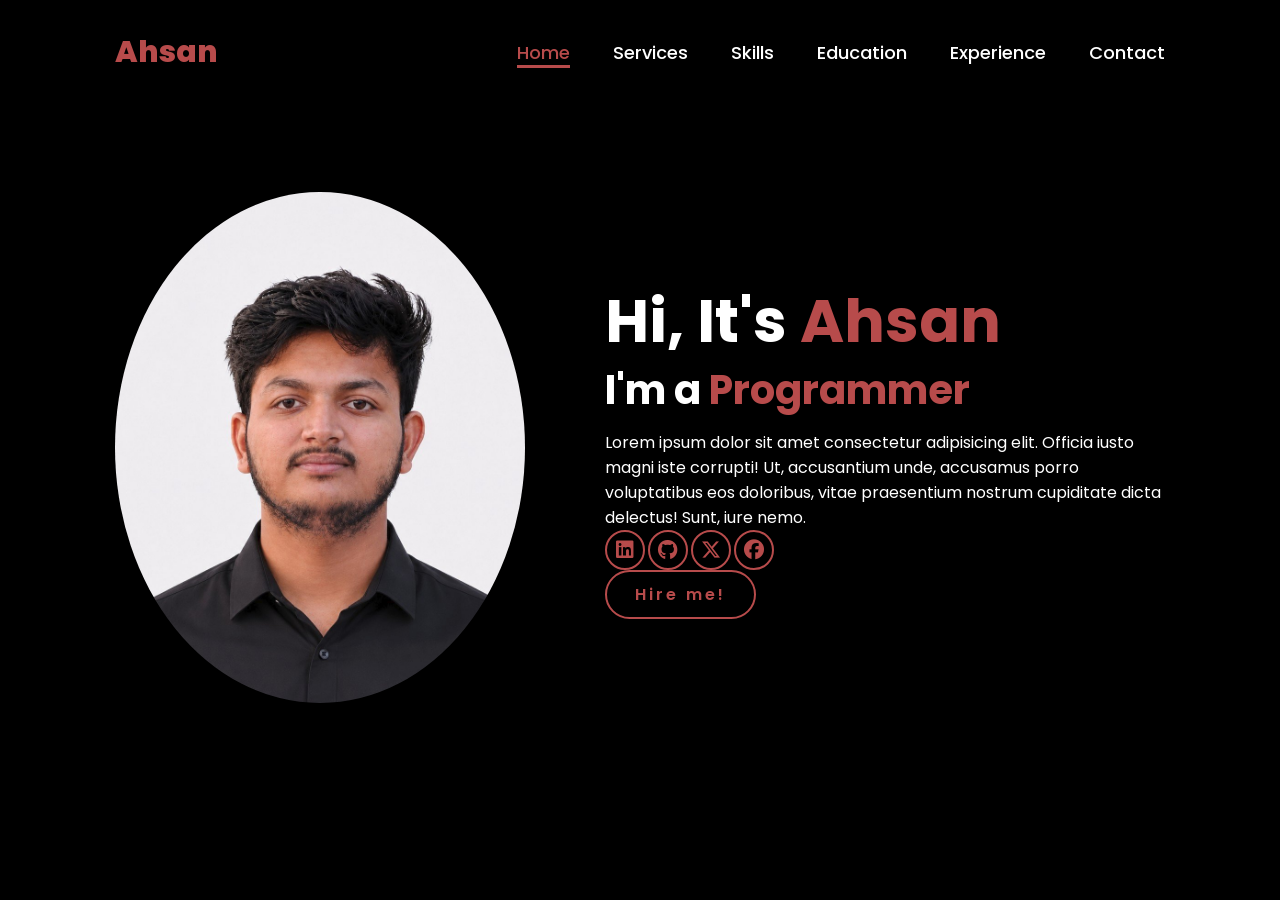
==== index.html @ 2021d5d3 "basic portfolio using html and css" ====
<!DOCTYPE html>
<html lang="en">
<head>
    <meta charset="UTF-8">
    <meta name="viewport" content="width=device-width, initial-scale=1.0">
    
    <link rel="stylesheet" href="https://cdnjs.cloudflare.com/ajax/libs/font-awesome/6.5.2/css/all.min.css">
    <link rel="stylesheet" href="style.css">
    
    <title>Ahsan's Portfolio</title>
</head>

<body>
    <header>
        <a href="#" class="logo">Ahsan</a>
        <nav>
            <a href="#" class="active">Home</a>
            <a href="#">Services</a>
            <a href="#">Skills</a>
            <a href="#">Education</a>
            <a href="#">Experience</a>
            <a href="#">Contact</a>
        </nav>
    </header>
    <section class="home">
        <div class="home-img">
            <img src="main.png" alt="">
         </div>
        <div class="home-content">
            <h1>Hi, It's <span>Ahsan</span></h1>
            <h3 class="typing-text">I'm a <span></span></h3>
            <p>Lorem ipsum dolor sit amet consectetur adipisicing elit. Officia iusto magni iste corrupti! Ut, accusantium unde, accusamus porro voluptatibus eos doloribus, vitae praesentium nostrum cupiditate dicta delectus! Sunt, iure nemo.</p>
            <div class="social-icons">
                <a href="#"><i class="fa-brands fa-linkedin"></i></a>
                <a href="#"><i class="fa-brands fa-github"></i></a>
                <a href="#"><i class="fa-brands fa-x-twitter"></i></a>
                <a href="#"><i class="fa-brands fa-facebook"></i></a>
            </div>
            <a href="#" class="btn">Hire me!</a>
        </div>
    </section>
</body>
</html>
---- style.css ----
@import url('https://fonts.googleapis.com/css2?family=Poppins%3Awght%40100%3B200%3B300%3B400%3B500%3B600&display=swap%27%29%3B');

 *{
    margin: 0;
    padding: 0;
    box-sizing: border-box;
    text-decoration: none;
    border: none;
    outline: none;
    font-family: 'Poppins', sans-serif;
}

html{
    font-size: 62.5%;
}
 
body{
    width: 100%;
    height:100vh;
    overflow-x: hidden;
    background-color: black;
    color:white;
}

header{
    margin-top: 20px;
    position: fixed;
    top: 0;
    left: 0;
    width: 100%;
    padding: 1rem 9%;
    background-color: transparent;
    filter: drop-shadow(10px);
    display: flex;
    justify-content: space-between;
    align-items: center;
    z-index: 100;
}

.logo{
    font-size: 3rem;
    color: #b74b4b;
    font-weight: 800;
    cursor: pointer;
    transition: 0.5s ease;
}

.logo:hover{
    transform: scale(1.1);
}

nav a{
    font-size: 1.8rem;
    color: white;
    margin-left: 4rem;
    font-weight: 500;
    transition: 0.3s ease;
    border-bottom: 3px solid transparent;
}

nav a:hover, nav a.active{
    color: #b74b4b;
    border-bottom: 3px solid #b74b4b;
}

@media(max-width:995px) {
    nav {
        position: absolute;
        display: none;
        top: 0;
        right: 0;
        width: 40%;
        border-left: 3px solid #b74b4b;
        border-bottom: 3px solid #b74b4b;
        border-bottom-left-radius: 2rem;
        padding: 1rem solid;
        background-color: #161616;
        border-top: 0.1rem solid rgba(0, 0, 0, 0.1);
    }

    nav.active {
        display: block;
    }

    nav a {
        display: block;
        font-size: 2rem;
        margin: 3rem 0;
    }

    nav a:hover, nav a.active {
        padding: 1rem;
        border-radius : 0.5rem;
        border-bottom: 0.5rem solid #b74b4b;
    }
}

section{
    min-height: 100vh;
    padding: 5rem 9% 5rem;
}

.home{
    display: flex;
    justify-content: center;
    align-items: center;
    gap: 8rem;
    background-color: black;
}

.home .home-content h1{
    font-size: 6rem;
    font-weight: 700;
    line-height: 1.3;
}

span {
    color: #b74b4b;
}

.home-content h3{
    font-size: 4rem;
    margin-bottom: 1rem;
    font-weight: 700;
}

.home-content p{
    font-size: 1.6rem;
}

.home-img{
    border-radius: 50%;
}

.home-img img{
    position: relative;
    width: 32vw;
    border-radius: 50%;
    box-shadow: 0 0 25px solid #b74b4b;
    cursor: pointer;
    transition: 0.2s linear;
}

.home-img img:hover{
    font-size: 1.8rem;
    font-weight: 500;
}

.social-icons a{
    display: inline-flex;
    justify-content: center;
    align-items: center;
    width: 4rem;
    height: 4rem;
    background-color: transparent;
    border: 0.2rem solid #b74b4b;
    font-size: 2rem;
    border-radius: 50%;
    margin: 3rem 1.5rem 3 rem 0;
    transition: 0.3s ease;
    color: #b74b4b;
}

.social-icons a:hover{
    color: black;
    transform: scale(1.3) translateY(-5px);
    background-color: #b74b4b;
    box-shadow: 0 0 25px #b74b4b;
}

.btn{
    display: inline-block;
    padding: 1rem 2.8rem;
    background-color: black;
    border-radius: 4rem;
    font-size: 1.6rem;
    color: #b74b4b;
    letter-spacing: 0.3rem;
    font-weight: 600;
    border: 2px solid #b74b4b;
    transition: 0.3s ease;
    cursor: pointer;
}

.btn:hover{
    transform: scale3d(1.03);
    background-color: #b74b4b;
    color: black;
    box-shadow: 0 0 25px #b74b4b;
}

.typing-text{
    font-size: 34px;
    font-weight: 600;
    min-width: 280px;
}

.typing-text span{
    position: relative;
}

.typing-text span::before{
    content: "Programmer";
    color: #b74b4b;
    animation: words 10s infinite;
}

.typing-text span::after{
    content: "";
    background-color: black;
    position: absolute;
    width: calc(100% + 8px);
    height: 100%;
    border-left: 3px solid black;
    right: -8;
    animation: cursor 0.6s infinite;
}

@keyframes cursor {
    to{
        border-left: 3px solid #b74b4b;
    }
}

@keyframes words {
    0%, 20% {
        content: "Web Developer";
    }
    21%, 40% {
        content: "Developer";
    }
    41%, 60% {
        content: "Web Designer";
    }
    61%, 80%{
        content: "Youtuber";
    }
    81%, 100% {
        content: "Script Writer";
    }
}

@media (max-width: 1000px) {
    .home{
        gap: 4rem;
    }
}

@media(max-width:995px) {
    .home{
        flex-direction: column;
        margin: 5rem 4rem;
    }

    .home .home-content h3 {
        font-size: 2.5rem;
    }

    .home-content h1 {
        font-size: 5rem;
    }

    .home-img img {
        width: 70vw;
        margin-top: 4rem;
    }
}
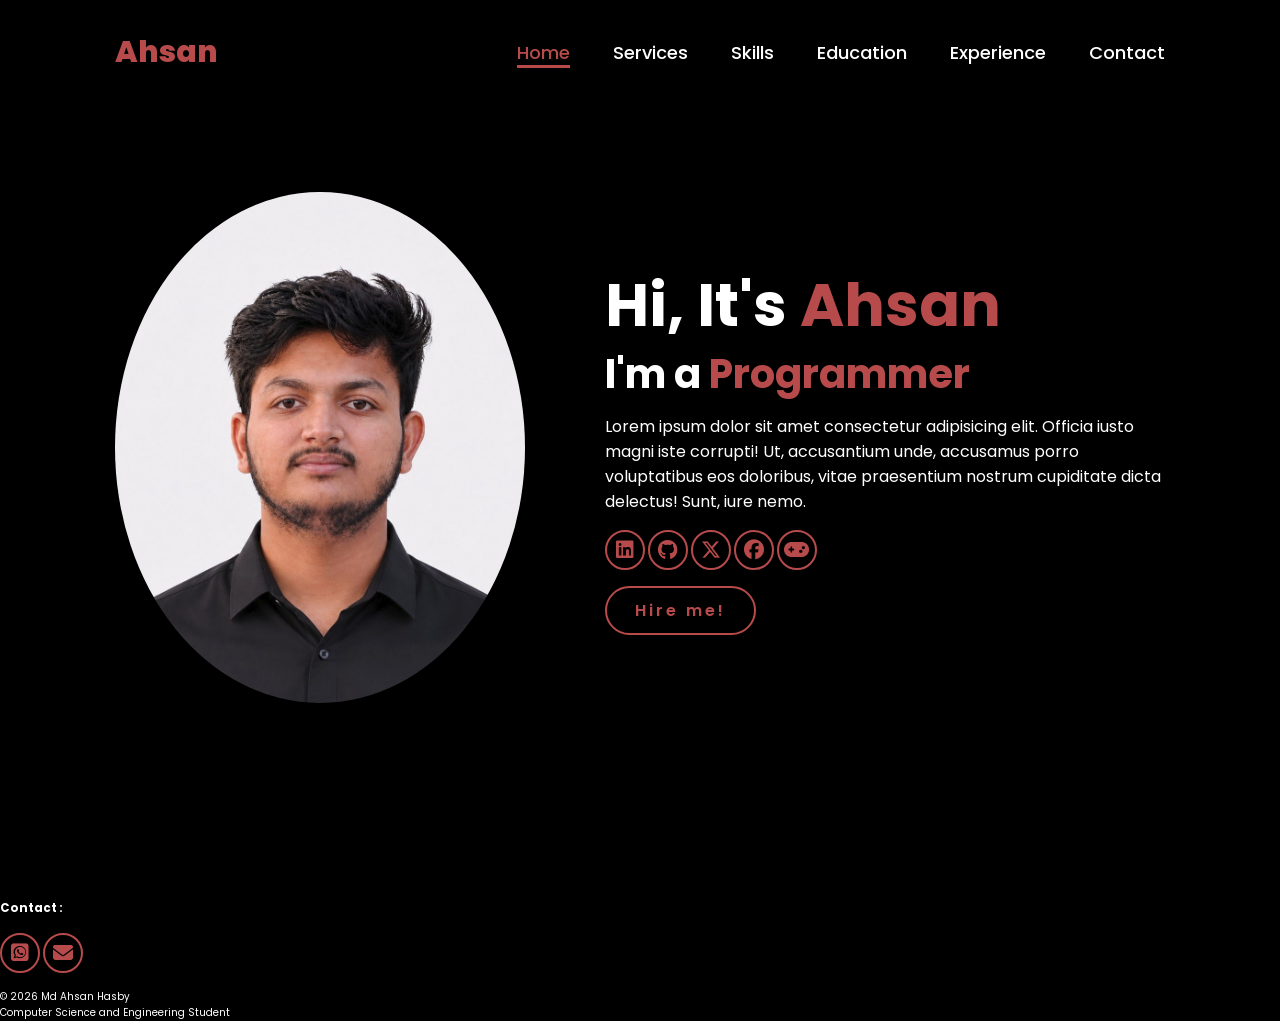
==== commit 65d9b399: "Added footer info" ====
--- a/index.html
+++ b/index.html
@@ -30,14 +30,47 @@
             <h1>Hi, It's <span>Ahsan</span></h1>
             <h3 class="typing-text">I'm a <span></span></h3>
             <p>Lorem ipsum dolor sit amet consectetur adipisicing elit. Officia iusto magni iste corrupti! Ut, accusantium unde, accusamus porro voluptatibus eos doloribus, vitae praesentium nostrum cupiditate dicta delectus! Sunt, iure nemo.</p>
+            
+            <br>
+            <hr style="color: white">
             <div class="social-icons">
-                <a href="#"><i class="fa-brands fa-linkedin"></i></a>
-                <a href="#"><i class="fa-brands fa-github"></i></a>
-                <a href="#"><i class="fa-brands fa-x-twitter"></i></a>
-                <a href="#"><i class="fa-brands fa-facebook"></i></a>
+                <a href = "https://www.linkedin.com/in/mdahsanhasby/" target="_blank" aria-label="LiinkedIn">
+                    <i class="fa-brands fa-linkedin"></i>
+                </a>
+                <a href = "https://github.com/AhsanHasby" target="_blank" aria-label="GitHub">
+                    <i class="fa-brands fa-github"></i>
+                </a>
+                <a href="https://x.com/AhsanHasby" target="_blank" aria-label="x-twitter">
+                    <i class="fa-brands fa-x-twitter"></i>
+                </a>
+                <a href = "https://www.facebook.com/MdAhsanHasby" target = "_blank" aria-label = "Facebook">
+                    <i class="fa-brands fa-facebook"></i>
+                </a>
+                <a href="https://www.clashofstats.com/players/md-royal-hasby-LG88VU9LR/summary" target="_blank" aria-label="Clash-of-Clans">
+                    <i class="fa-solid fa-gamepad"></i>
+                </a>
             </div>
+            <br>
             <a href="#" class="btn">Hire me!</a>
         </div>
     </section>
+    <footer>
+        <div class="social-icons">
+            <h3>Contact : </h3>
+            <br>
+            <a href="https://wa.me/+8801560032371" target="_blank" aria-label="WhatsApp">
+                <i class="fa-brands fa-square-whatsapp"></i>
+            </a>
+            <a href="mailto:mahahsanhasby@gmail.com" target="_blank" aria-label="E-mail">
+                <i class="fa-solid fa-envelope"></i>
+            </a>
+        </div>
+        </a>
+        <br>
+        <p>
+            © 2026 Md Ahsan Hasby <br>
+            Computer Science and Engineering Student
+        </p>
+    </footer>
 </body>
 </html>
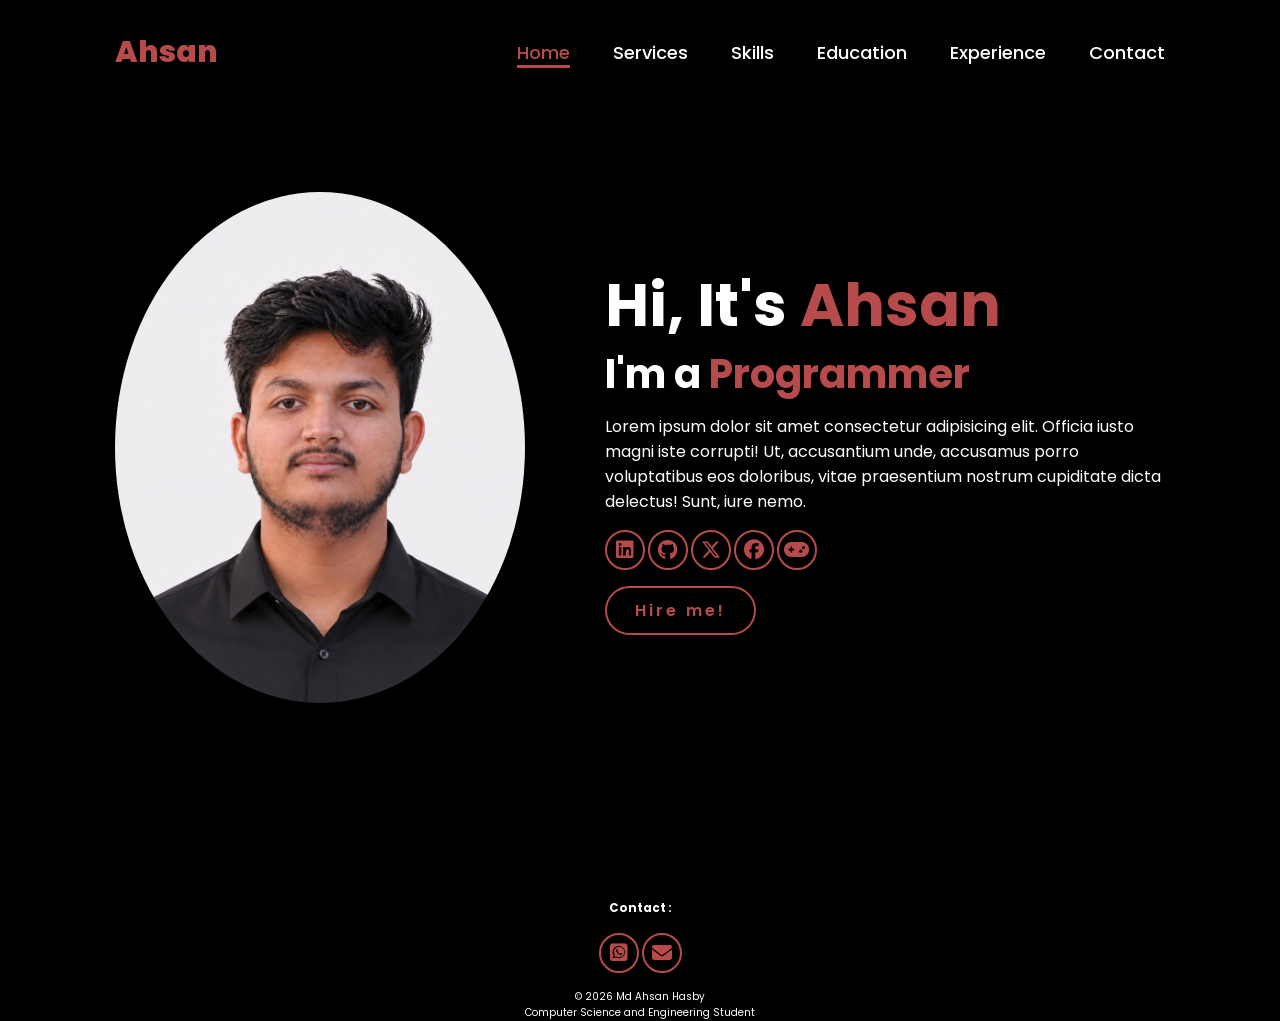
==== commit 87a32509: "footer styles" ====
--- a/index.html
+++ b/index.html
@@ -14,12 +14,12 @@
     <header>
         <a href="#" class="logo">Ahsan</a>
         <nav>
-            <a href="#" class="active">Home</a>
+            <a href="index.html" class="active">Home</a>
             <a href="#">Services</a>
-            <a href="#">Skills</a>
-            <a href="#">Education</a>
-            <a href="#">Experience</a>
-            <a href="#">Contact</a>
+            <a href="cv.html" target="_blank">Skills</a>
+            <a href="cv.html" target="_blank">Education</a>
+            <a href="cv.html" target="_blank">Experience</a>
+            <a href="#contact">Contact</a>
         </nav>
     </header>
     <section class="home">
@@ -54,7 +54,7 @@
             <a href="#" class="btn">Hire me!</a>
         </div>
     </section>
-    <footer>
+    <footer id="contact">
         <div class="social-icons">
             <h3>Contact : </h3>
             <br>
--- a/style.css
+++ b/style.css
@@ -129,7 +129,7 @@
 }
 
 .home-img{
-    border-radius: 50%;
+    border-radius: 30%;
 }
 
 .home-img img{
@@ -223,20 +223,17 @@
 }
 
 @keyframes words {
-    0%, 20% {
+    0%, 25% {
         content: "Web Developer";
     }
-    21%, 40% {
-        content: "Developer";
-    }
-    41%, 60% {
-        content: "Web Designer";
-    }
-    61%, 80%{
+    26%, 50% {
+        content: "Gamer";
+    }
+    51%, 75%{
         content: "Youtuber";
     }
-    81%, 100% {
-        content: "Script Writer";
+    76%, 100%{
+        content: "Programmer";
     }
 }
 
@@ -264,4 +261,8 @@
         width: 70vw;
         margin-top: 4rem;
     }
+}
+
+footer{
+    text-align: center;
 }
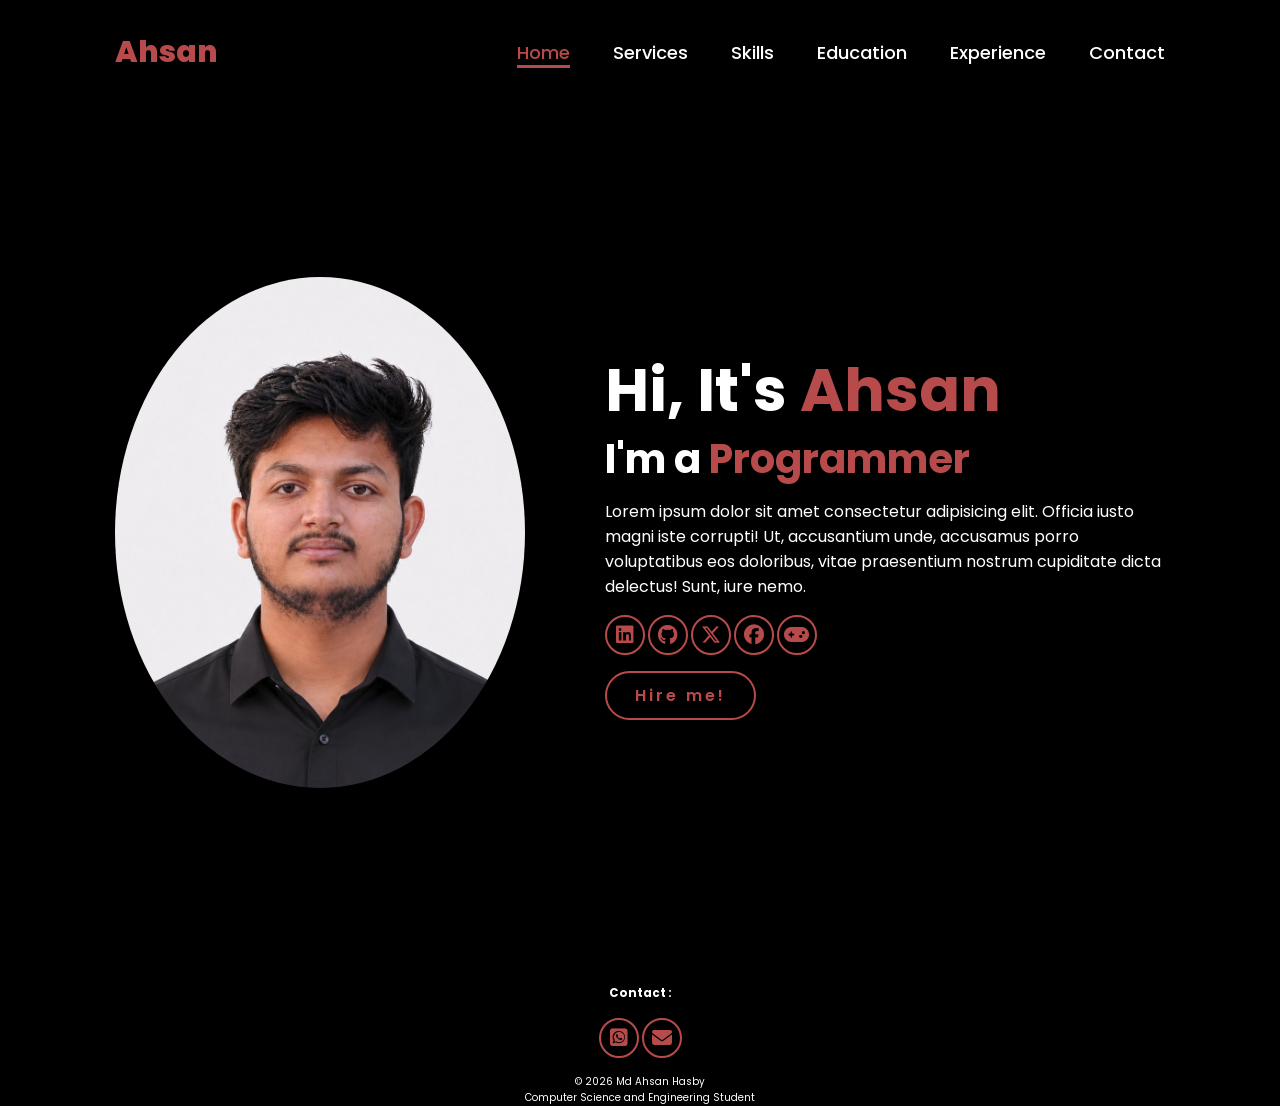
==== commit 5320d302: "Update WhatsApp contact link in footer" ====
--- a/index.html
+++ b/index.html
@@ -58,7 +58,7 @@
         <div class="social-icons">
             <h3>Contact : </h3>
             <br>
-            <a href="https://wa.me/+8801560032371" target="_blank" aria-label="WhatsApp">
+            <a href="https://wa.me/+8801317134323" target="_blank" aria-label="WhatsApp">
                 <i class="fa-brands fa-square-whatsapp"></i>
             </a>
             <a href="mailto:mahahsanhasby@gmail.com" target="_blank" aria-label="E-mail">
@@ -73,4 +73,4 @@
         </p>
     </footer>
 </body>
-</html>+</html>
--- a/style.css
+++ b/style.css
@@ -24,7 +24,7 @@
 
 header{
     margin-top: 20px;
-    position: fixed;
+    position: static;
     top: 0;
     left: 0;
     width: 100%;
@@ -265,4 +265,4 @@
 
 footer{
     text-align: center;
-}+}
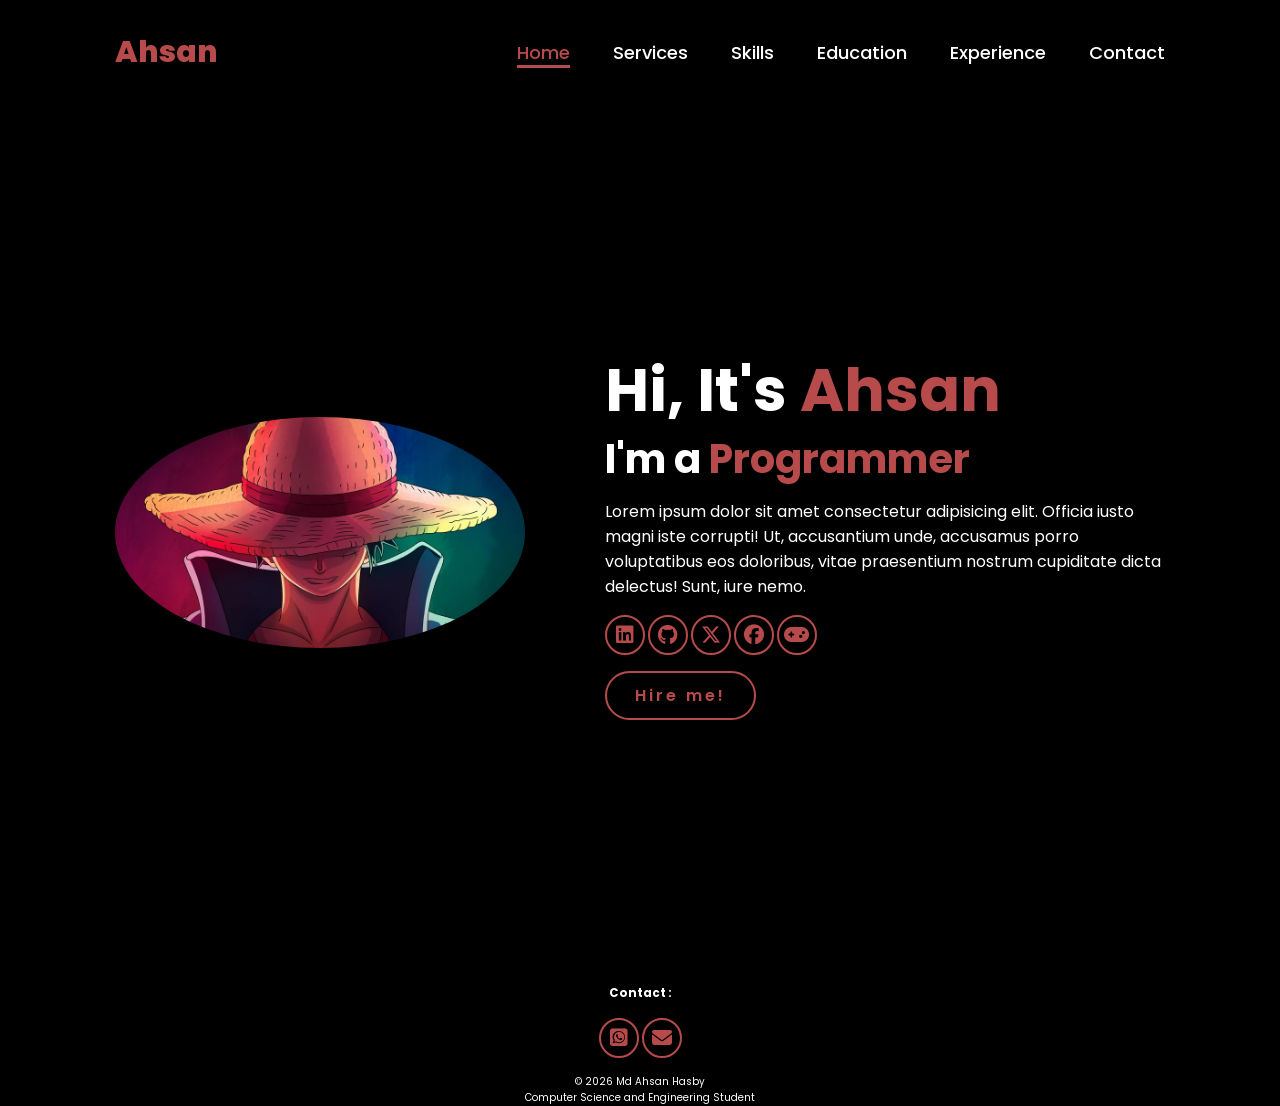
==== commit 22c40759: "Replace main.png with luffy.jpg in index.html" ====
--- a/index.html
+++ b/index.html
@@ -24,7 +24,7 @@
     </header>
     <section class="home">
         <div class="home-img">
-            <img src="main.png" alt="">
+            <img src="luffy.jpg" alt="Monkey D. Luffy">
          </div>
         <div class="home-content">
             <h1>Hi, It's <span>Ahsan</span></h1>
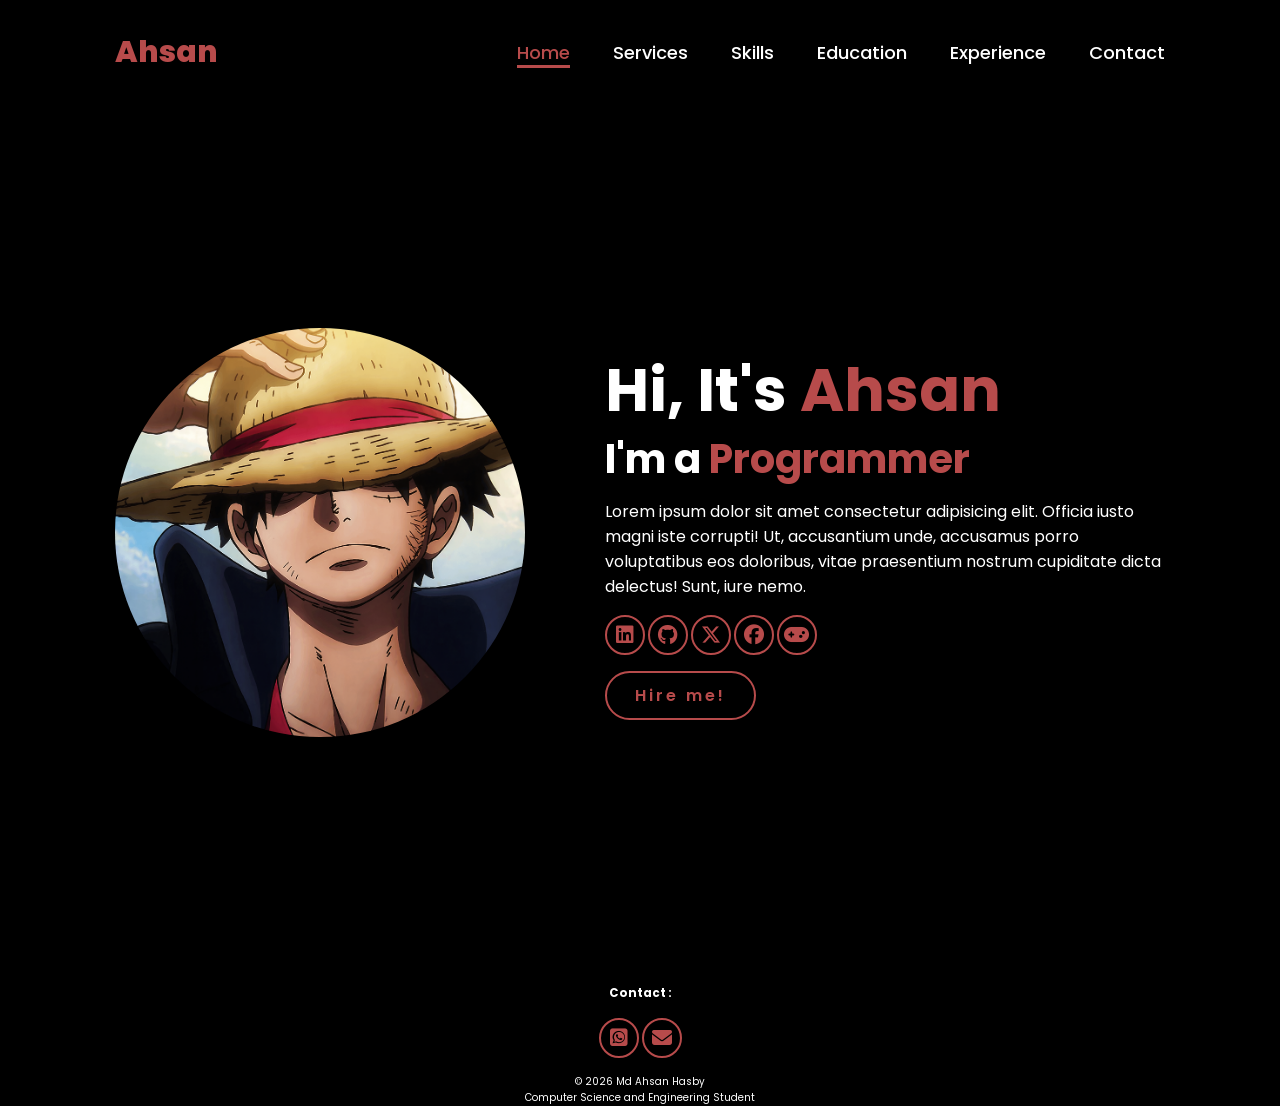
==== commit 93b94673: "Changed Profile pic - Monkey D. Luffy" ====
--- a/index.html
+++ b/index.html
@@ -24,7 +24,7 @@
     </header>
     <section class="home">
         <div class="home-img">
-            <img src="luffy.jpg" alt="Monkey D. Luffy">
+            <img src="Luffy.png" alt="Md Ahsan">
          </div>
         <div class="home-content">
             <h1>Hi, It's <span>Ahsan</span></h1>
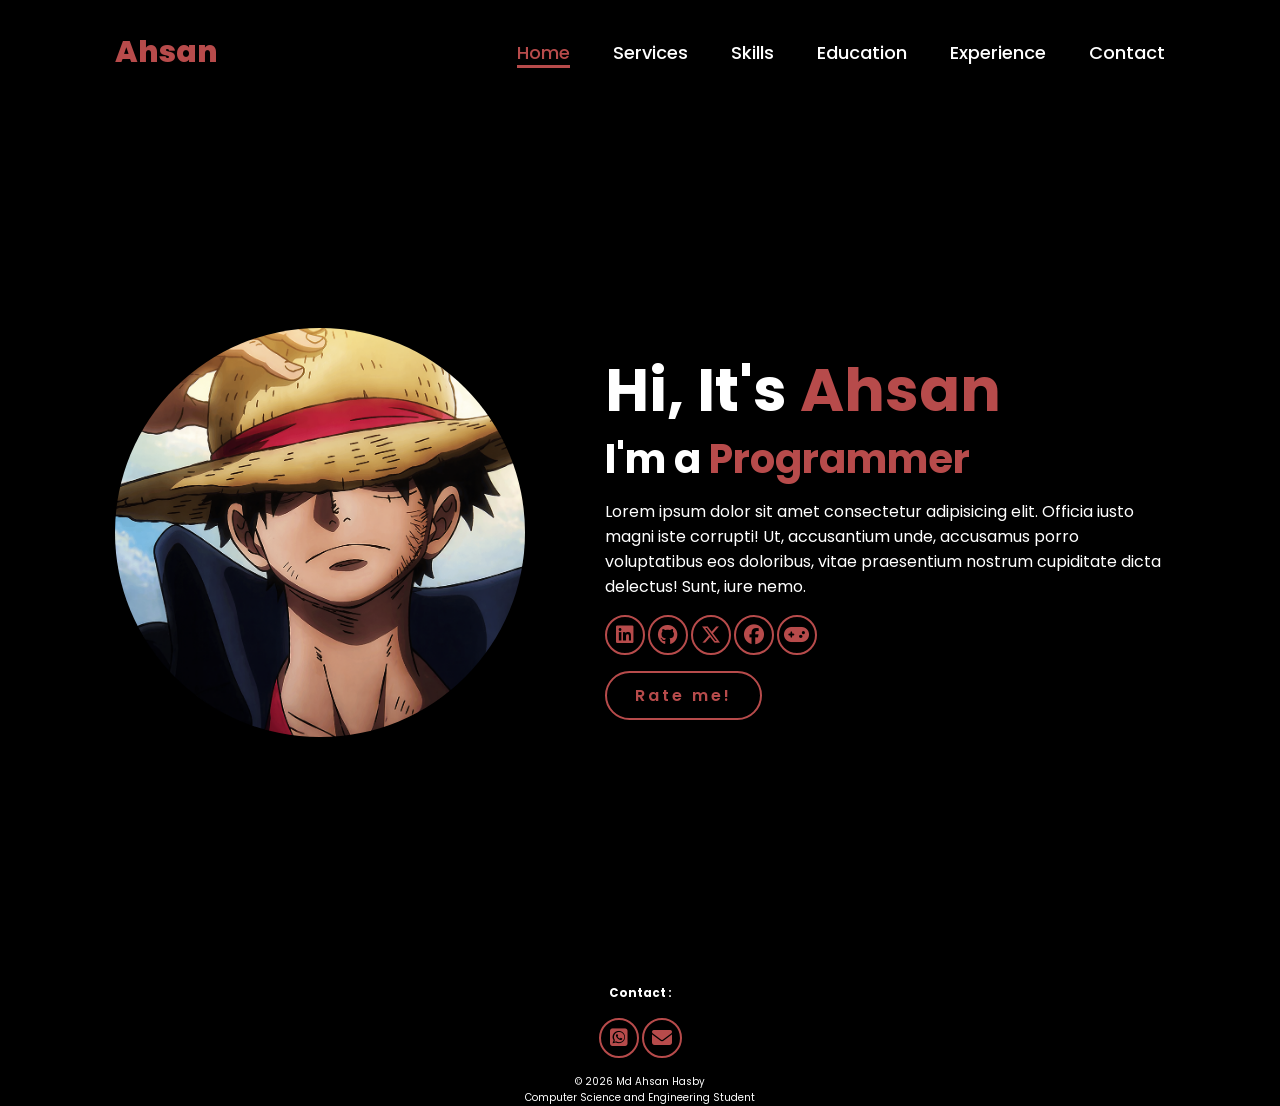
==== commit 49b62aba: "changed hire me -> rate me!" ====
--- a/index.html
+++ b/index.html
@@ -46,12 +46,12 @@
                 <a href = "https://www.facebook.com/MdAhsanHasby" target = "_blank" aria-label = "Facebook">
                     <i class="fa-brands fa-facebook"></i>
                 </a>
-                <a href="https://www.clashofstats.com/players/md-royal-hasby-LG88VU9LR/summary" target="_blank" aria-label="Clash-of-Clans">
+                <a href="projects.html" target="_blank" aria-label="Clash-of-Clans">
                     <i class="fa-solid fa-gamepad"></i>
                 </a>
             </div>
             <br>
-            <a href="#" class="btn">Hire me!</a>
+            <a href="#" class="btn">Rate me!</a>
         </div>
     </section>
     <footer id="contact">
